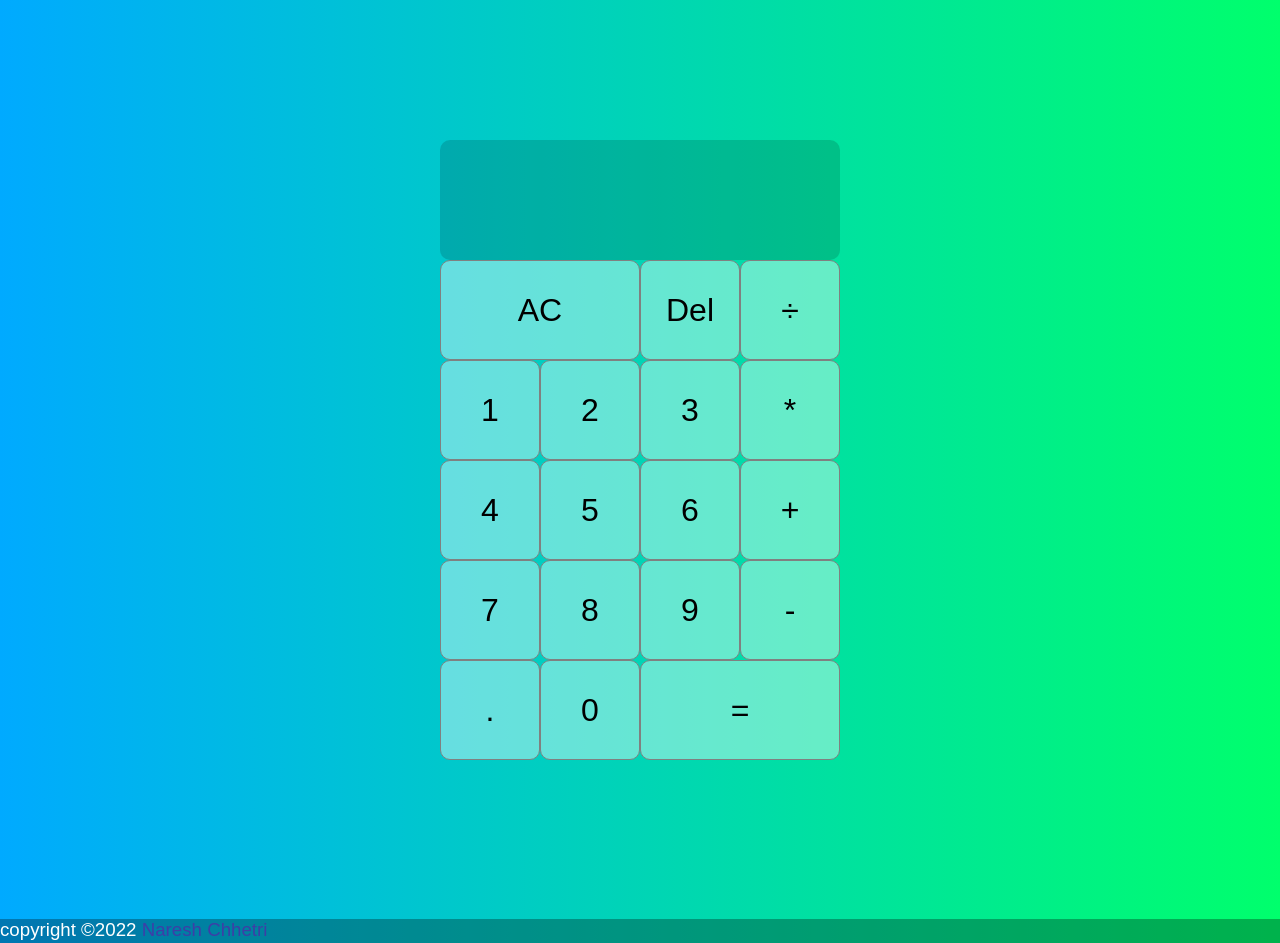
==== index.html @ cce1e214 "Add files via upload" ====
<!-- This is the first web application made by me (Naresh chhetri).
I made this website(Calculator) following a YT video tutorial of Web Dev Simplified
(https://www.youtube.com/watch?v=j59qQ7YWLxw)-->


<!DOCTYPE html>
<html lang = "en">
<head>
    <meta charset="UTF-8">
    <meta http-equiv="X-UA-Compatible" content="IE=edge">
    <meta name="viewport" content="width=device-width, initial-scale=1.0">
    <title>Calculator</title>
    <link rel="stylesheet" href="styles.css">
    <script src="script.js" defer></script>
</head>
<body>
    <div class ="calculator-grid">
        <div class="output">
            <div data-previous-operand class="previous-operand"></div>
                <div data-current-operand class="current-operand"></div>
        </div>
        <button data-all-clear class="span-two">AC</button>
        <button data-delete>Del</button>
        <button data-operation>÷</button>
        <button data-numbers="">1</button>
        <button data-numbers>2</button>
        <button data-numbers>3</button>
        <button data-operation>*</button>
        <button data-numbers>4</button>
        <button data-numbers>5</button>
        <button data-numbers>6</button>
        <button data-operation>+</button>
        <button data-numbers>7</button>
        <button data-numbers>8</button>
        <button data-numbers>9</button>
        <button data-operation>-</button>
        <button data-numbers>.</button>
        <button data-numbers>0</button>
        <button data-equals class="span-two">=</button>
    </div>
    
</body>
<footer class="footer">
    <div class="Footer">
        <h3>copyright &copy2022
            <a href="https://www.facebook.com/king.naresh.chhetri/" target="_blank">Naresh Chhetri</a>
        </h3>
        
    </div>
</footer>
</html>
---- styles.css ----
*, *::before, *::after{
    box-sizing: border-box;
    font-family: 'Franklin Gothic Medium', 'Arial Narrow', Arial, sans-serif;
    font-weight: normal;
}
body{
    padding: 0;
    margin: 0;
    background: linear-gradient(to right, #00aaff, #00ff6c);

}
.calculator-grid{
    display: grid;
    justify-content: center;
    align-content: center;
    min-height: 100vh;
    grid-template-columns: repeat(4,100px);
    grid-template-rows:minmax(120px,auto) repeat(5,100px);
}
.calculator-grid > button{
    cursor: pointer;
    font-size: 2rem;
    border: 1px solid grey;
    border-radius: 10px;
    outline: none;
    background-color: rgba(255, 255, 255, 40%);
}
.calculator-grid > button:hover{
    background-color: rgba(255, 255, 255, 60%) ;
}
.span-two{
    grid-column: span 2;
    background-color: rgba(255, 255, 255, 75%);
}
.output{
    grid-column: 1/-1;
    background-color: rgba(0, 0, 0, 15%);
    display: flex;
    align-items: flex-end;
    justify-content: space-around;
    flex-direction: column;
    padding: 10px;
    word-wrap: break-word;
    word-break: break-all;
    border-radius: 10px;
}
.output .previous-operand{
    color: rgba(255, 255, 255, 75%);
    font-size:1.5rem;
}
.output .current-operand{
    color: rgba(243, 247, 246, 100% );
    font-size:2.5rem;
}

a{
    color: rgba(72, 50, 168, 85%);
    font-family:sans-serif;
    text-decoration: none;
}
footer{
    height: 1.5em;
    color: white;
    background:rgba(0, 0, 0, 30%);
}
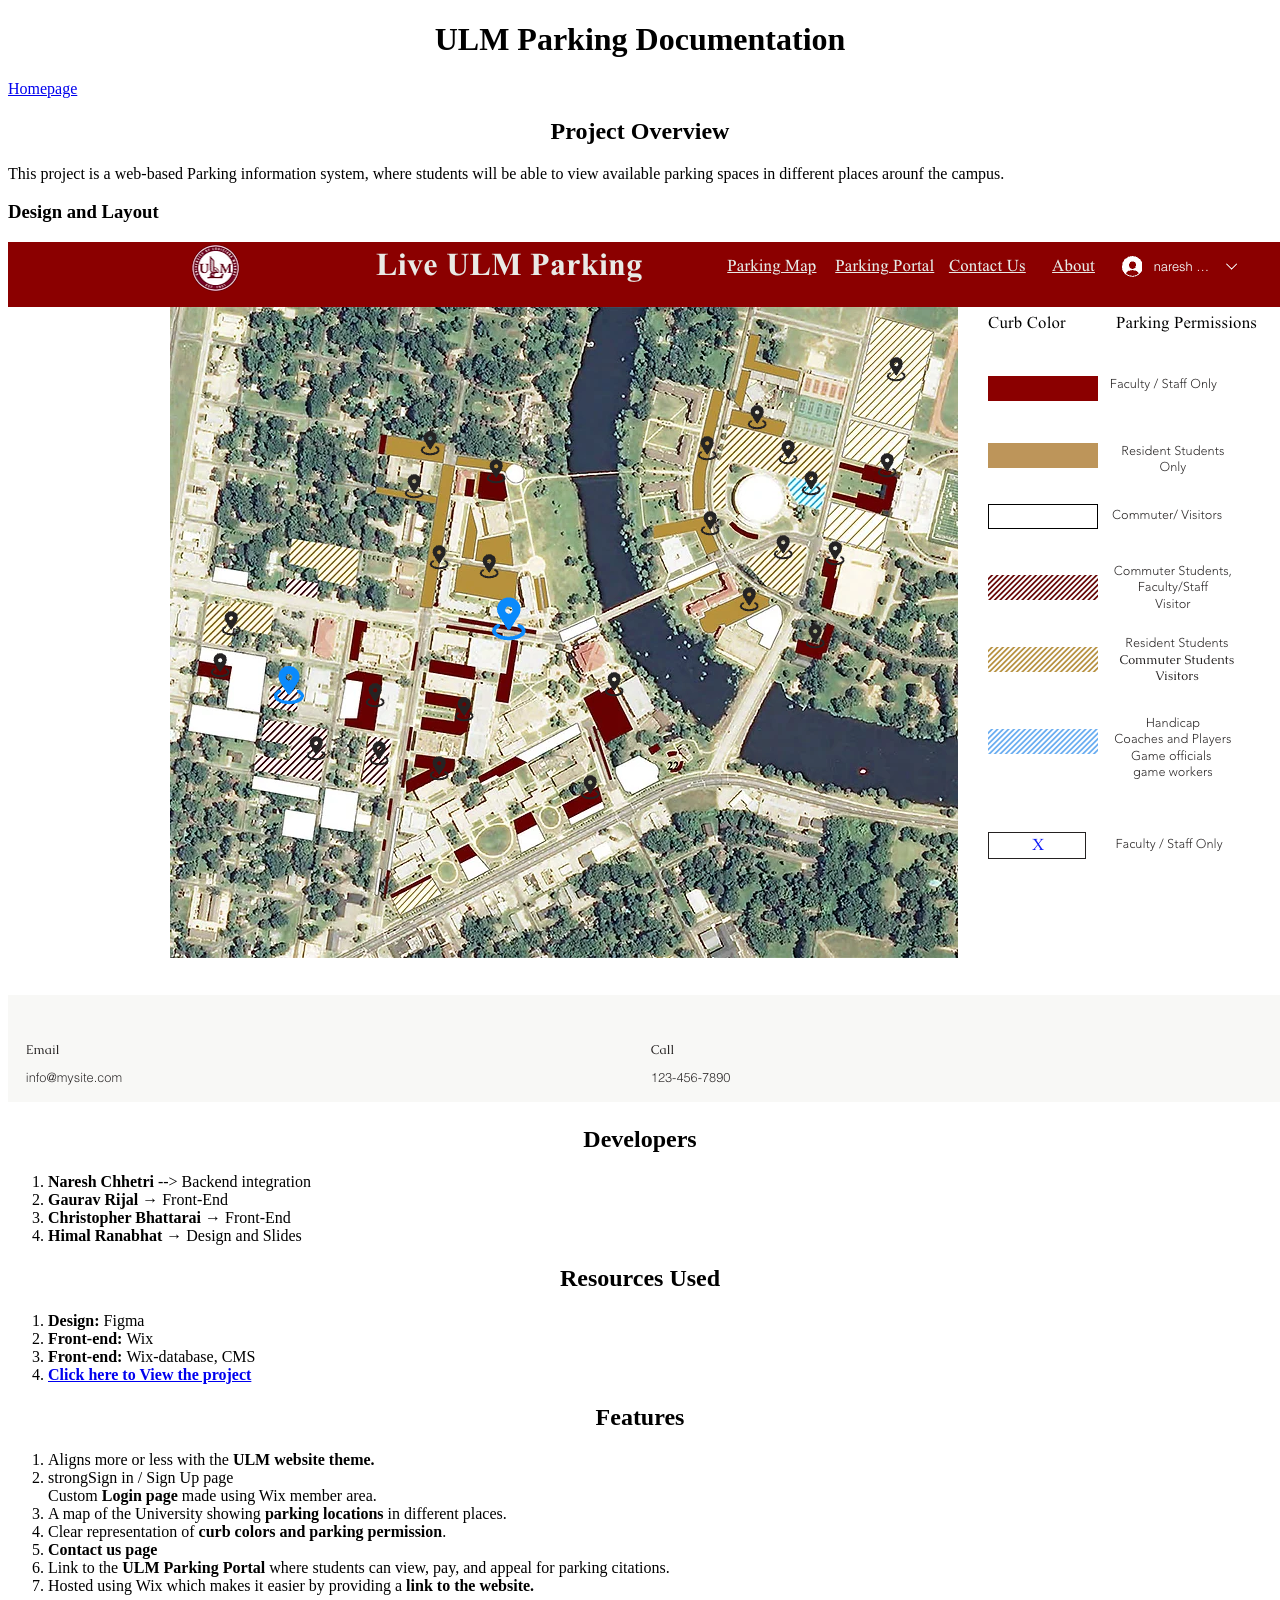
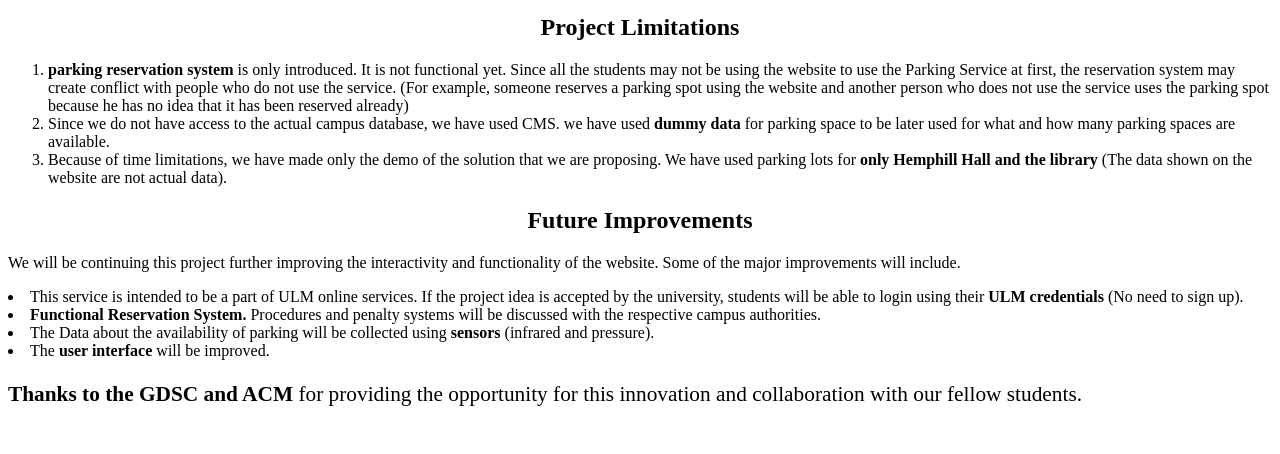
==== commit c570458c: "chnaged to index.html" ====
--- a/index.html
+++ b/index.html
@@ -1,52 +1,87 @@
 
-<!-- This is the first web application made by me (Naresh chhetri).
-I made this website(Calculator) following a YT video tutorial of Web Dev Simplified
-(https://www.youtube.com/watch?v=j59qQ7YWLxw)-->
+<!DOCTYPE html>
+<html lang="en">
+
+<head>
+    <meta charset="UTF-8">
+    <meta name="viewport" content="width=device-width, initial-scale=1.0">
+    <title> Documentation | Live ULM Parking</title>
+    <style type="text/css">h2{
+        text-align: center;}</style>
+    
+</head>
+
+<body>
+    <div class="documentation">
+        <h1 style="text-align: center;">ULM Parking Documentation</h1>
+        <a href="https://nareshchhetri26.wixsite.com/live-ulm-parking">Homepage</a>
+        <h2>Project Overview</h2>
+        <p>This project is a web-based Parking information system, where students will be able to view available parking spaces in different places arounf the campus.</p>
+
+        <h3>Design and Layout</h3>
+        <img src="Hawkathon project.png">
+        
+    
+        <h2>Developers</h2>
+        <ol>
+            <li><strong>Naresh Chhetri</strong>  --> Backend integration
+            </li>
+            <li><strong>Gaurav Rijal</strong> → Front-End</li>
+            <li><strong>Christopher Bhattarai</strong> → Front-End</li>
+            <li><strong>Himal Ranabhat</strong> → Design and Slides</li>
+        </ol>
 
 
-<!DOCTYPE html>
-<html lang = "en">
-<head>
-    <meta charset="UTF-8">
-    <meta http-equiv="X-UA-Compatible" content="IE=edge">
-    <meta name="viewport" content="width=device-width, initial-scale=1.0">
-    <title>Calculator</title>
-    <link rel="stylesheet" href="styles.css">
-    <script src="script.js" defer></script>
-</head>
-<body>
-    <div class ="calculator-grid">
-        <div class="output">
-            <div data-previous-operand class="previous-operand"></div>
-                <div data-current-operand class="current-operand"></div>
+        <h2> Resources Used</h2>
+        <ol>
+            <li><strong>Design:</strong> Figma
+            </li>
+            <li><strong>Front-end: </strong> Wix</li>
+            <li><strong>Front-end: </strong> Wix-database, CMS</li>
+            <li><strong><a href="https://nareshchhetri26.wixsite.com/live-ulm-parking">Click here to View the project</a></URL></strong></li>
+
+
+        </ol>
+
+        <h2>Features</h2>
+        <ol>
+            <li> Aligns more or less with the <strong>ULM website theme.</strong></li>
+            <li>strongSign in / Sign Up page <br>
+            Custom <strong>Login page</strong> made using Wix member area. </li>
+            <li>A map of the University showing <strong>parking locations</strong> in different places.</li>
+            <li>Clear representation of <strong>curb colors and parking permission</strong>.</li>
+            <li><strong>Contact us page</strong></li>
+            <li>Link to the <strong>ULM Parking Portal</strong> where students can view, pay, and appeal for parking citations.</li>
+            <li>Hosted using Wix which makes it easier by providing a <strong>link to the website.</strong> </li>
+        </ol>
+
+        <h2>Project Limitations</h2>
+        <ol>
+            <li><strong>parking reservation system</strong> is only introduced. It is not functional yet.
+                Since all the students may not be using the website to use the Parking Service at first, the reservation system may create conflict with people who do not use the service. (For example, someone reserves a parking spot using the website and another person who does not use the service uses the parking spot because he has no idea that it has been reserved already)<br></li>
+            <li>Since we do not have access to the actual campus database, we have used CMS. we have used  <strong>dummy data</strong>  for parking space to be later used for what and how many parking spaces are available.</li>
+            <li>Because of time limitations, we have made only the demo of the solution that we are proposing. We have used parking lots for <strong>only Hemphill Hall and the library</strong>  (The data shown on the website are not actual data).
+            </li>
+        </ol>
+
+
+        <h2>Future Improvements</h2>
+        <p>We will be continuing this project further improving the interactivity and functionality of the website. Some of the major improvements will include.</p>
+            <li>This service is intended to be a part of ULM online services. If the project idea is accepted by the university, students will be able to login using their <strong>ULM credentials</strong> (No need to sign up).</li>
+            <li><strong>Functional Reservation System.</strong> Procedures and penalty systems will be discussed with the respective campus authorities.</li>
+            <li>The Data about the availability of parking will be collected using <strong>sensors</strong> (infrared and pressure).</li>
+            <li>The <strong>user interface</strong> will be improved.</li>
+        </ol>
+
+        <div>
+            <p style="font-size: 16pt;"><strong>Thanks to the GDSC and ACM </strong> for providing the opportunity for this innovation and collaboration with our fellow students.</p>
         </div>
-        <button data-all-clear class="span-two">AC</button>
-        <button data-delete>Del</button>
-        <button data-operation>÷</button>
-        <button data-numbers="">1</button>
-        <button data-numbers>2</button>
-        <button data-numbers>3</button>
-        <button data-operation>*</button>
-        <button data-numbers>4</button>
-        <button data-numbers>5</button>
-        <button data-numbers>6</button>
-        <button data-operation>+</button>
-        <button data-numbers>7</button>
-        <button data-numbers>8</button>
-        <button data-numbers>9</button>
-        <button data-operation>-</button>
-        <button data-numbers>.</button>
-        <button data-numbers>0</button>
-        <button data-equals class="span-two">=</button>
+
+        <div>
+            &nbsp;
+        </div>
+
     </div>
-    
 </body>
-<footer class="footer">
-    <div class="Footer">
-        <h3>copyright &copy2022
-            <a href="https://www.facebook.com/king.naresh.chhetri/" target="_blank">Naresh Chhetri</a>
-        </h3>
-        
-    </div>
-</footer>
+
 </html>
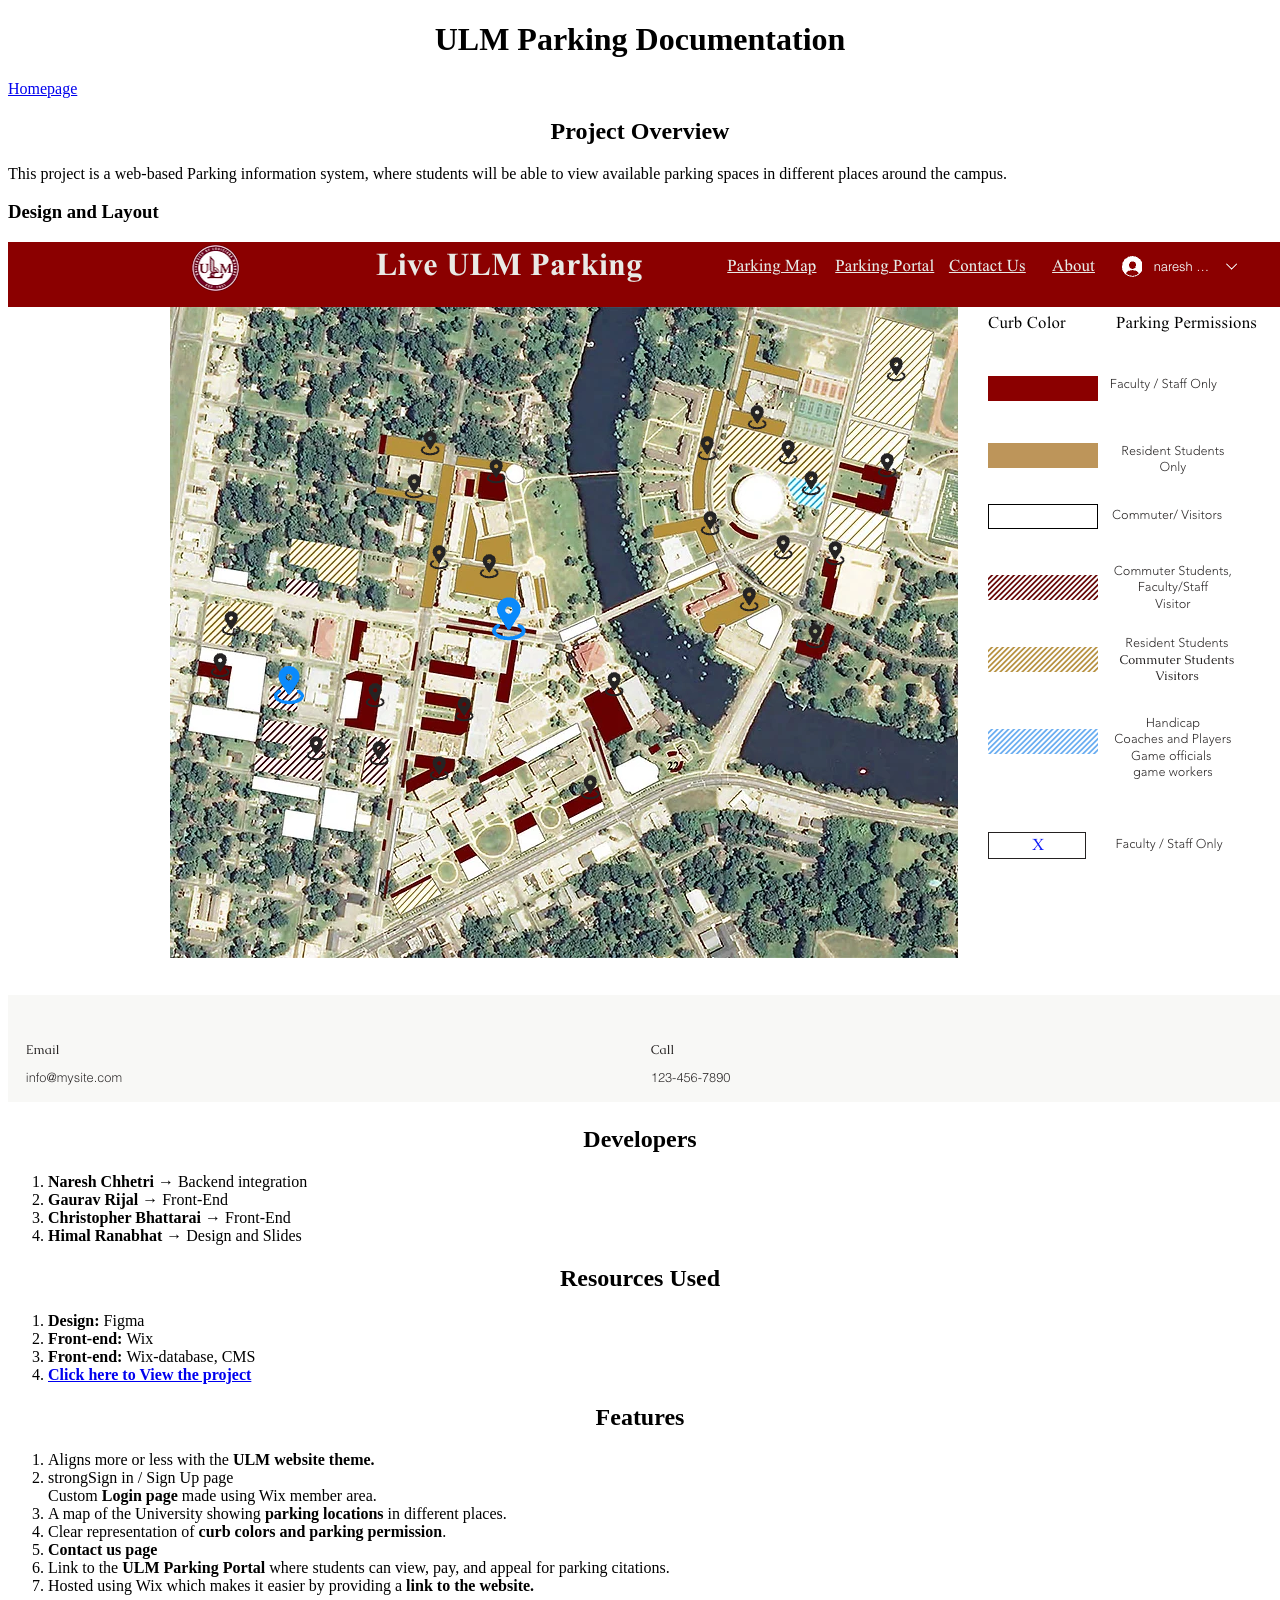
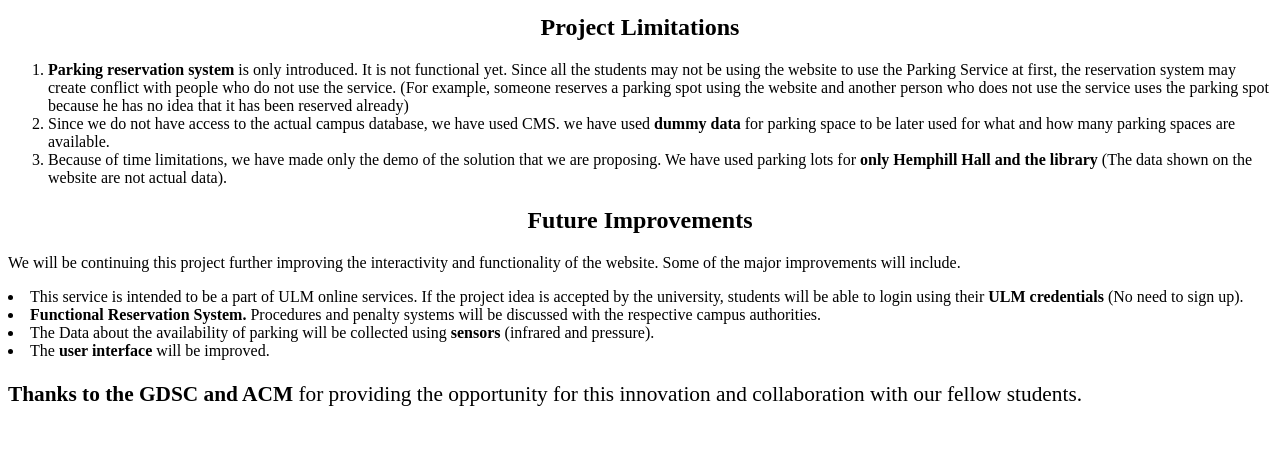
==== commit c425e28a: "Update index.html" ====
--- a/index.html
+++ b/index.html
@@ -16,7 +16,7 @@
         <h1 style="text-align: center;">ULM Parking Documentation</h1>
         <a href="https://nareshchhetri26.wixsite.com/live-ulm-parking">Homepage</a>
         <h2>Project Overview</h2>
-        <p>This project is a web-based Parking information system, where students will be able to view available parking spaces in different places arounf the campus.</p>
+        <p>This project is a web-based Parking information system, where students will be able to view available parking spaces in different places around the campus.</p>
 
         <h3>Design and Layout</h3>
         <img src="Hawkathon project.png">
@@ -24,7 +24,7 @@
     
         <h2>Developers</h2>
         <ol>
-            <li><strong>Naresh Chhetri</strong>  --> Backend integration
+            <li><strong>Naresh Chhetri</strong>  → Backend integration
             </li>
             <li><strong>Gaurav Rijal</strong> → Front-End</li>
             <li><strong>Christopher Bhattarai</strong> → Front-End</li>
@@ -57,7 +57,7 @@
 
         <h2>Project Limitations</h2>
         <ol>
-            <li><strong>parking reservation system</strong> is only introduced. It is not functional yet.
+            <li><strong>Parking reservation system</strong> is only introduced. It is not functional yet.
                 Since all the students may not be using the website to use the Parking Service at first, the reservation system may create conflict with people who do not use the service. (For example, someone reserves a parking spot using the website and another person who does not use the service uses the parking spot because he has no idea that it has been reserved already)<br></li>
             <li>Since we do not have access to the actual campus database, we have used CMS. we have used  <strong>dummy data</strong>  for parking space to be later used for what and how many parking spaces are available.</li>
             <li>Because of time limitations, we have made only the demo of the solution that we are proposing. We have used parking lots for <strong>only Hemphill Hall and the library</strong>  (The data shown on the website are not actual data).
@@ -84,4 +84,4 @@
     </div>
 </body>
 
-</html>+</html>
